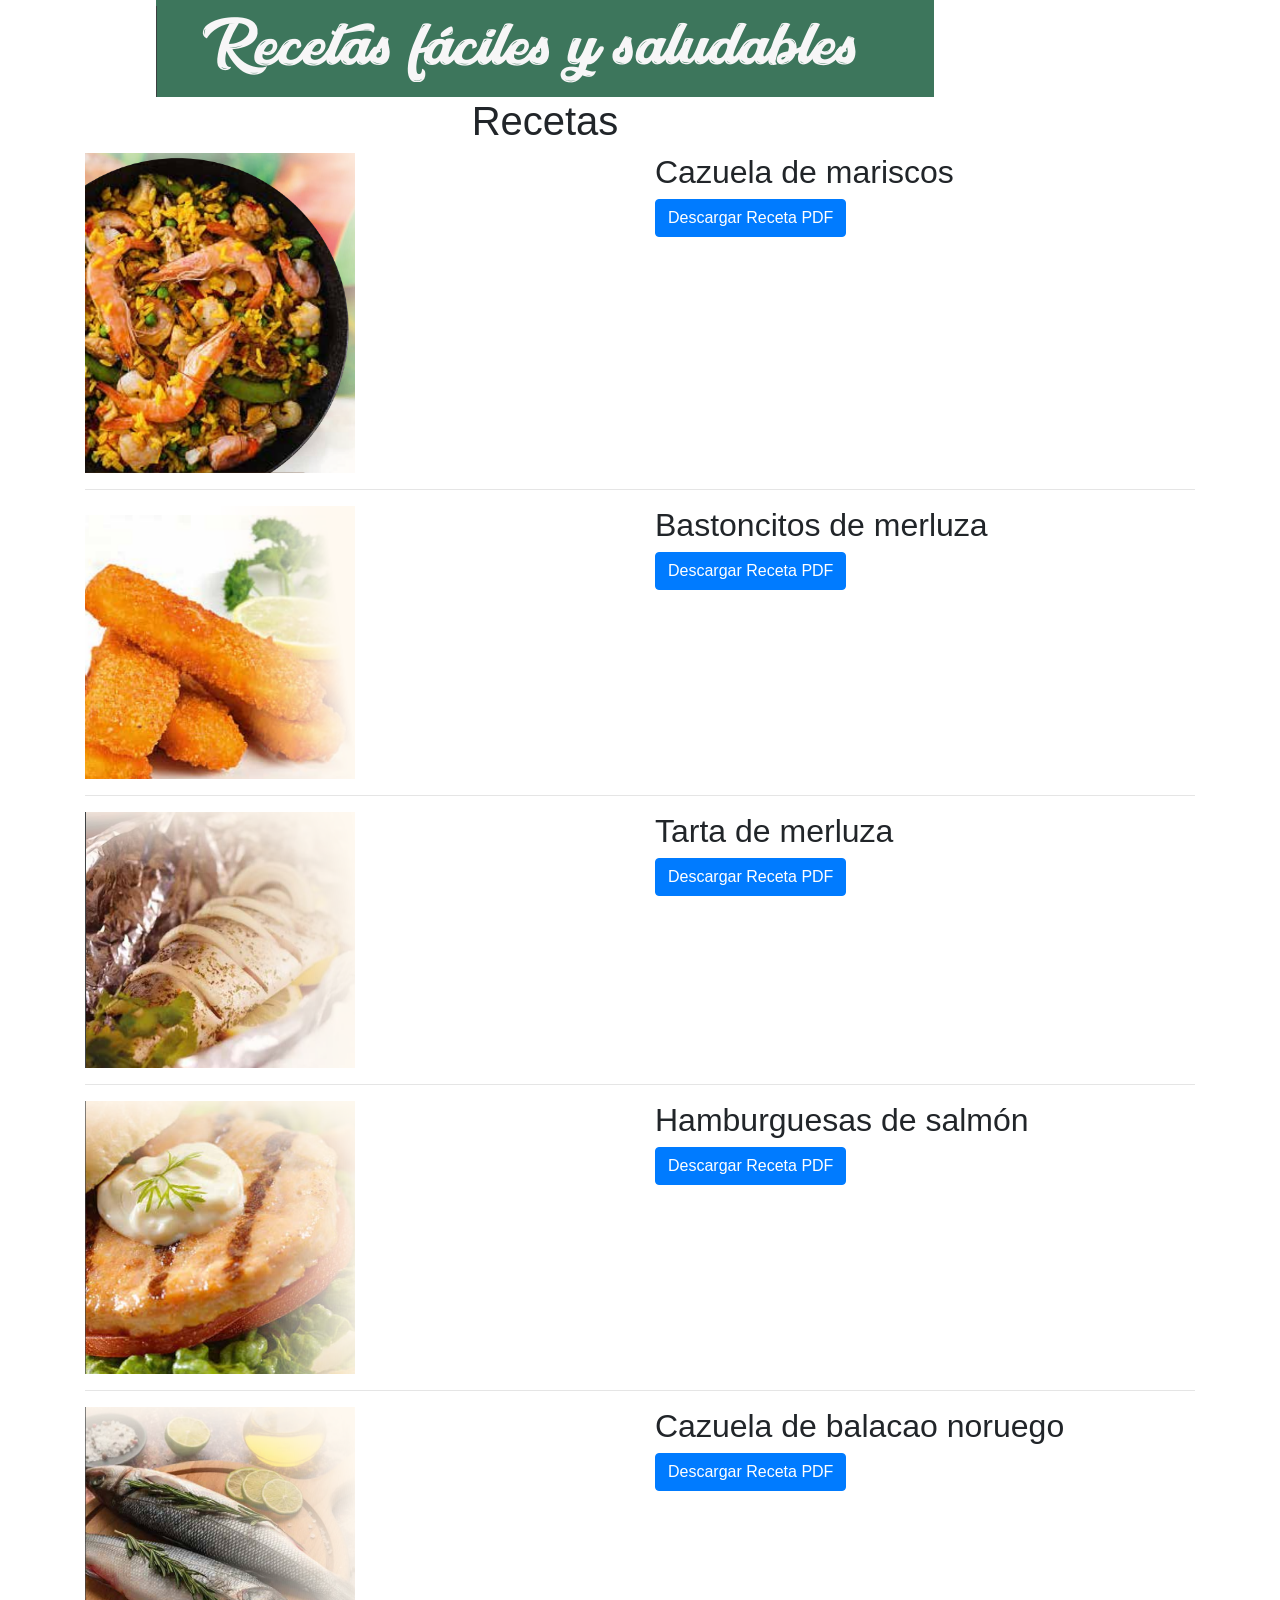
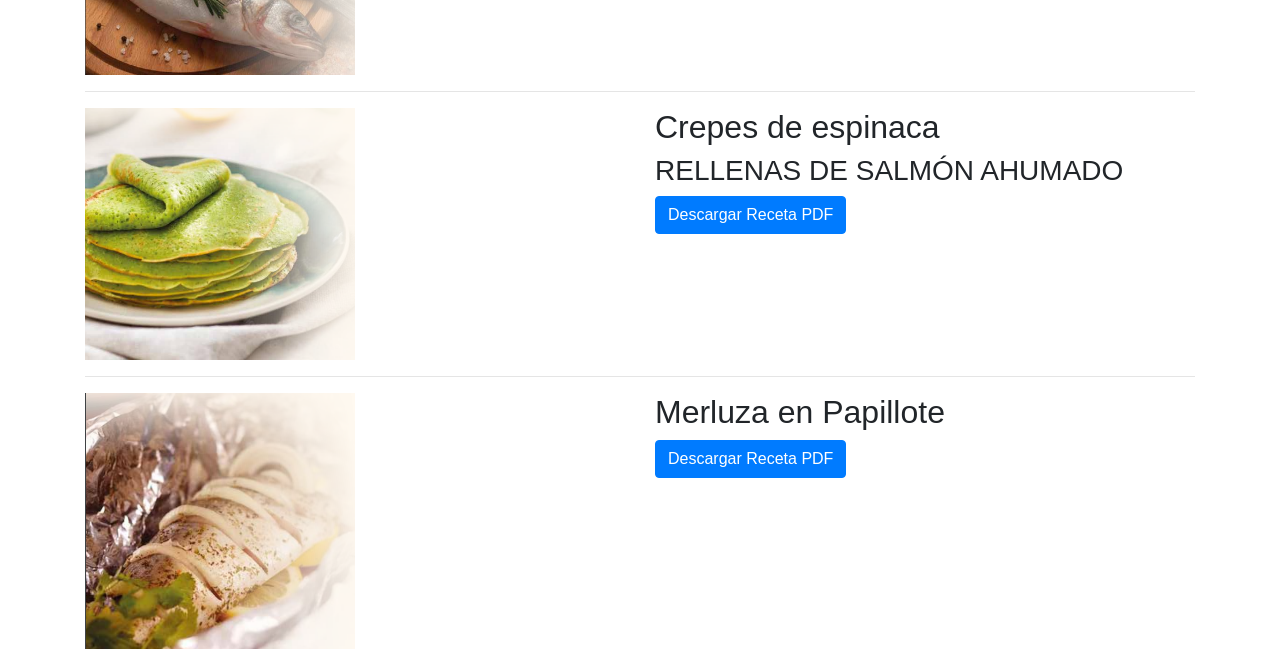
==== index.html @ 76897ef1 "Cambiando Titulo" ====
<!DOCTYPE html>
<html lang="es">
<head>
  <meta charset="UTF-8">
  <meta name="viewport" content="width=device-width, initial-scale=1.0">
  <title>Recetas Frescos</title>
  <link rel="stylesheet" href="https://maxcdn.bootstrapcdn.com/bootstrap/4.5.2/css/bootstrap.min.css">
</head>
<body>

<div class="container">
  <div class="row">
    <div class="col-md-10 text-center">
      <img src="./img/imagentitulo.PNG" class="img-fluid" alt="Imagen Recetas">
    </div>
    <div class="col-md-10 text-center">
      <h1>Recetas</h1>
    </div>
    <hr><hr><hr>
  
<div class="container">
    <div class="row">
      <div class="col-md-6">
        <img src="./img/cazuela.PNG" class="img-fluid w-50" alt="Cazuela de mariscos">
      </div>
      <div class="col-md-6">
        <h2>Cazuela de mariscos</h2>
        <a href="./files/cazuela.pdf" class="btn btn-primary" download>Descargar Receta PDF</a>
      </div>
    </div>
    
    <hr> 
    <div class="row">
        <div class="col-md-6">
          <img src="./img/bastoncitos.PNG" class="img-fluid w-50" alt="Bastoncitos de merluza">
        </div>
        <div class="col-md-6">
          <h2>Bastoncitos de merluza</h2>
          <a href="./files/bastoncitos.pdf" class="btn btn-primary" download>Descargar Receta PDF</a>
        </div>
      </div>

    <hr> 
    <div class="row">
          <div class="col-md-6">
            <img src="./img/merluza.PNG" class="img-fluid w-50" alt="Tarta de merluza">
          </div>
          <div class="col-md-6">
            <h2>Tarta de merluza</h2>
            <a href="./files/merluza.pdf" class="btn btn-primary" download>Descargar Receta PDF</a>
          </div>
        </div>
    
<hr> 
    <div class="row">
          <div class="col-md-6">
            <img src="./img/hamburguesa.PNG" class="img-fluid w-50" alt="Hamburguesas de salmón">
          </div>
          <div class="col-md-6">
            <h2>Hamburguesas de salmón</h2>
            <a href="./files/hamburguesas.pdf" class="btn btn-primary" download>Descargar Receta PDF</a>
          </div>
        </div>  

   
       
<hr> 
<div class="row">
      <div class="col-md-6">
        <img src="./img/cazuelaNoruego.PNG" class="img-fluid w-50" alt="Cazuela de balacao noruego">
      </div>
      <div class="col-md-6">
        <h2>Cazuela de balacao noruego</h2>
        <a href="./files/cazuelaNoruego.pdf" class="btn btn-primary" download>Descargar Receta PDF</a>
      </div>
    </div>  

<hr> 
<div class="row">
      <div class="col-md-6">
        <img src="./img/crepes.PNG" class="img-fluid w-50" alt="Crepes de espinaca">
      </div>
      <div class="col-md-6">
        <h2>Crepes de espinaca</h2>
        <h3>RELLENAS DE SALMÓN AHUMADO</h3>
        
        <a href="./files/crepes.pdf" class="btn btn-primary" download>Descargar Receta PDF</a>
      </div>
    </div>  


    <hr> 
    <div class="row">
          <div class="col-md-6">
            <img src="./img/merluza.PNG" class="img-fluid w-50" alt="Merluza en Papillote">
          </div>
          <div class="col-md-6">
            <h2>Merluza en Papillote</h2>
          
            
            <a href="./files/merluza.pdf" class="btn btn-primary" download>Descargar Receta PDF</a>
          </div>    
        </div>  
        

        

</div>

<script src="https://ajax.googleapis.com/ajax/libs/jquery/3.5.1/jquery.min.js"></script>
<script src="https://cdnjs.cloudflare.com/ajax/libs/popper.js/1.16.0/umd/popper.min.js"></script>
<script src="https://maxcdn.bootstrapcdn.com/bootstrap/4.5.2/js/bootstrap.min.js"></script>
</body>
</html>
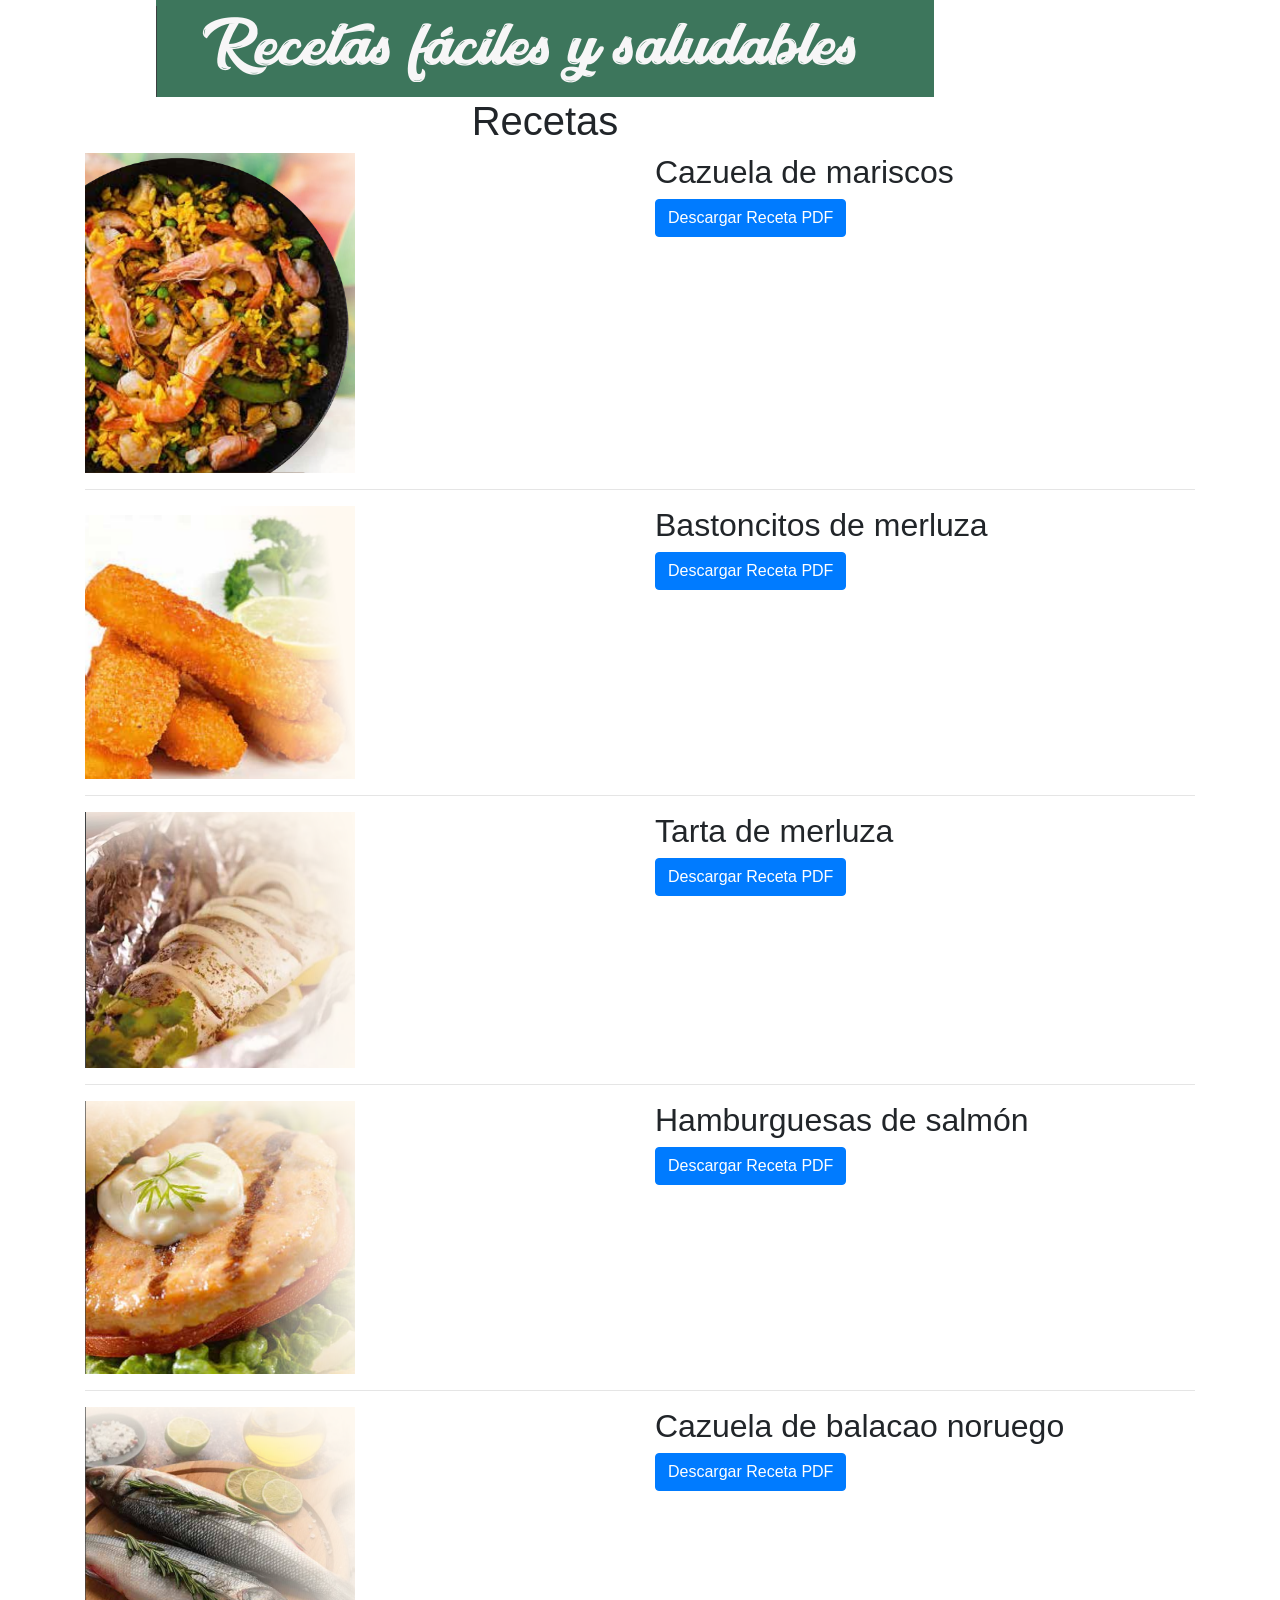
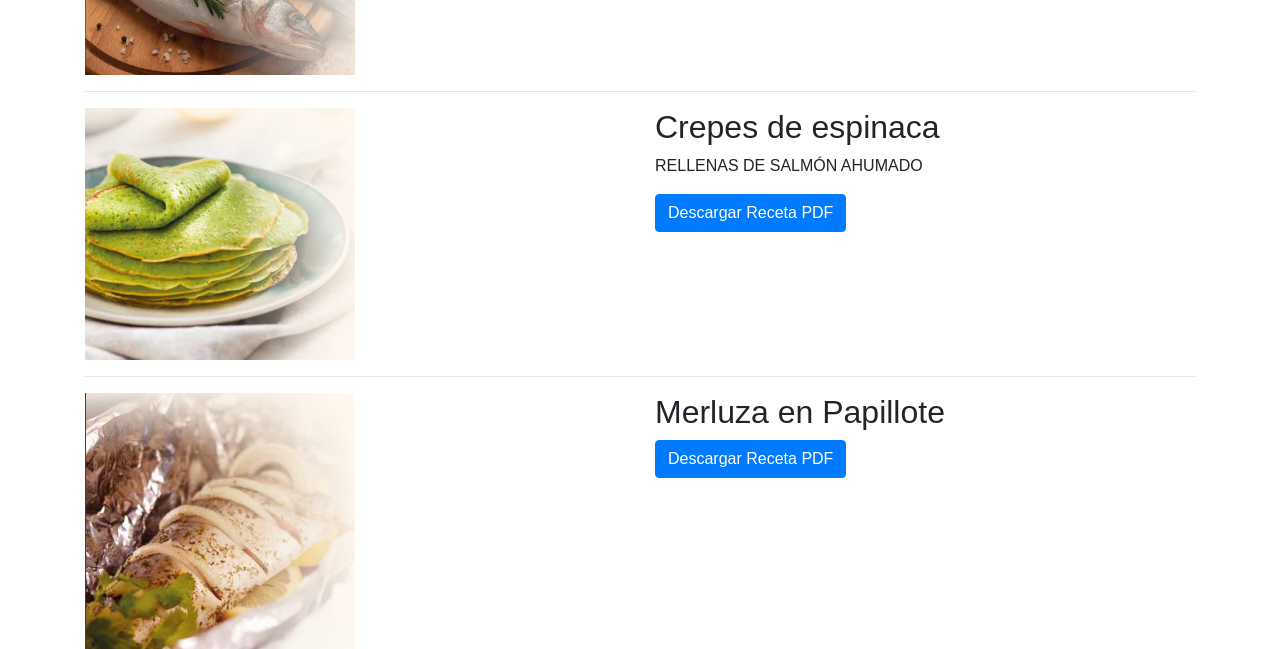
==== commit 4663e208: "Cambiando fuente" ====
--- a/index.html
+++ b/index.html
@@ -4,7 +4,19 @@
   <meta charset="UTF-8">
   <meta name="viewport" content="width=device-width, initial-scale=1.0">
   <title>Recetas Frescos</title>
+  <link rel="stylesheet" href="./src/index.css" />
   <link rel="stylesheet" href="https://maxcdn.bootstrapcdn.com/bootstrap/4.5.2/css/bootstrap.min.css">
+  <link rel="preconnect" href="https://fonts.googleapis.com" />
+    <link rel="preconnect" href="https://fonts.gstatic.com" crossorigin />
+    <link
+      href="https://fonts.googleapis.com/css2?family=Rubik:ital,wght@0,300;0,400;0,500;0,600;0,700;0,800;0,900;1,300;1,400;1,500;1,600;1,700;1,800;1,900&display=swap"
+      rel="stylesheet"
+    />
+    <link
+      href="https://fonts.googleapis.com/css2?family=EB+Garamond:wght@500&display=swap"
+      rel="stylesheet"
+    />
+
 </head>
 <body>
 
@@ -82,7 +94,7 @@
       </div>
       <div class="col-md-6">
         <h2>Crepes de espinaca</h2>
-        <h3>RELLENAS DE SALMÓN AHUMADO</h3>
+        <p>RELLENAS DE SALMÓN AHUMADO</p>
         
         <a href="./files/crepes.pdf" class="btn btn-primary" download>Descargar Receta PDF</a>
       </div>
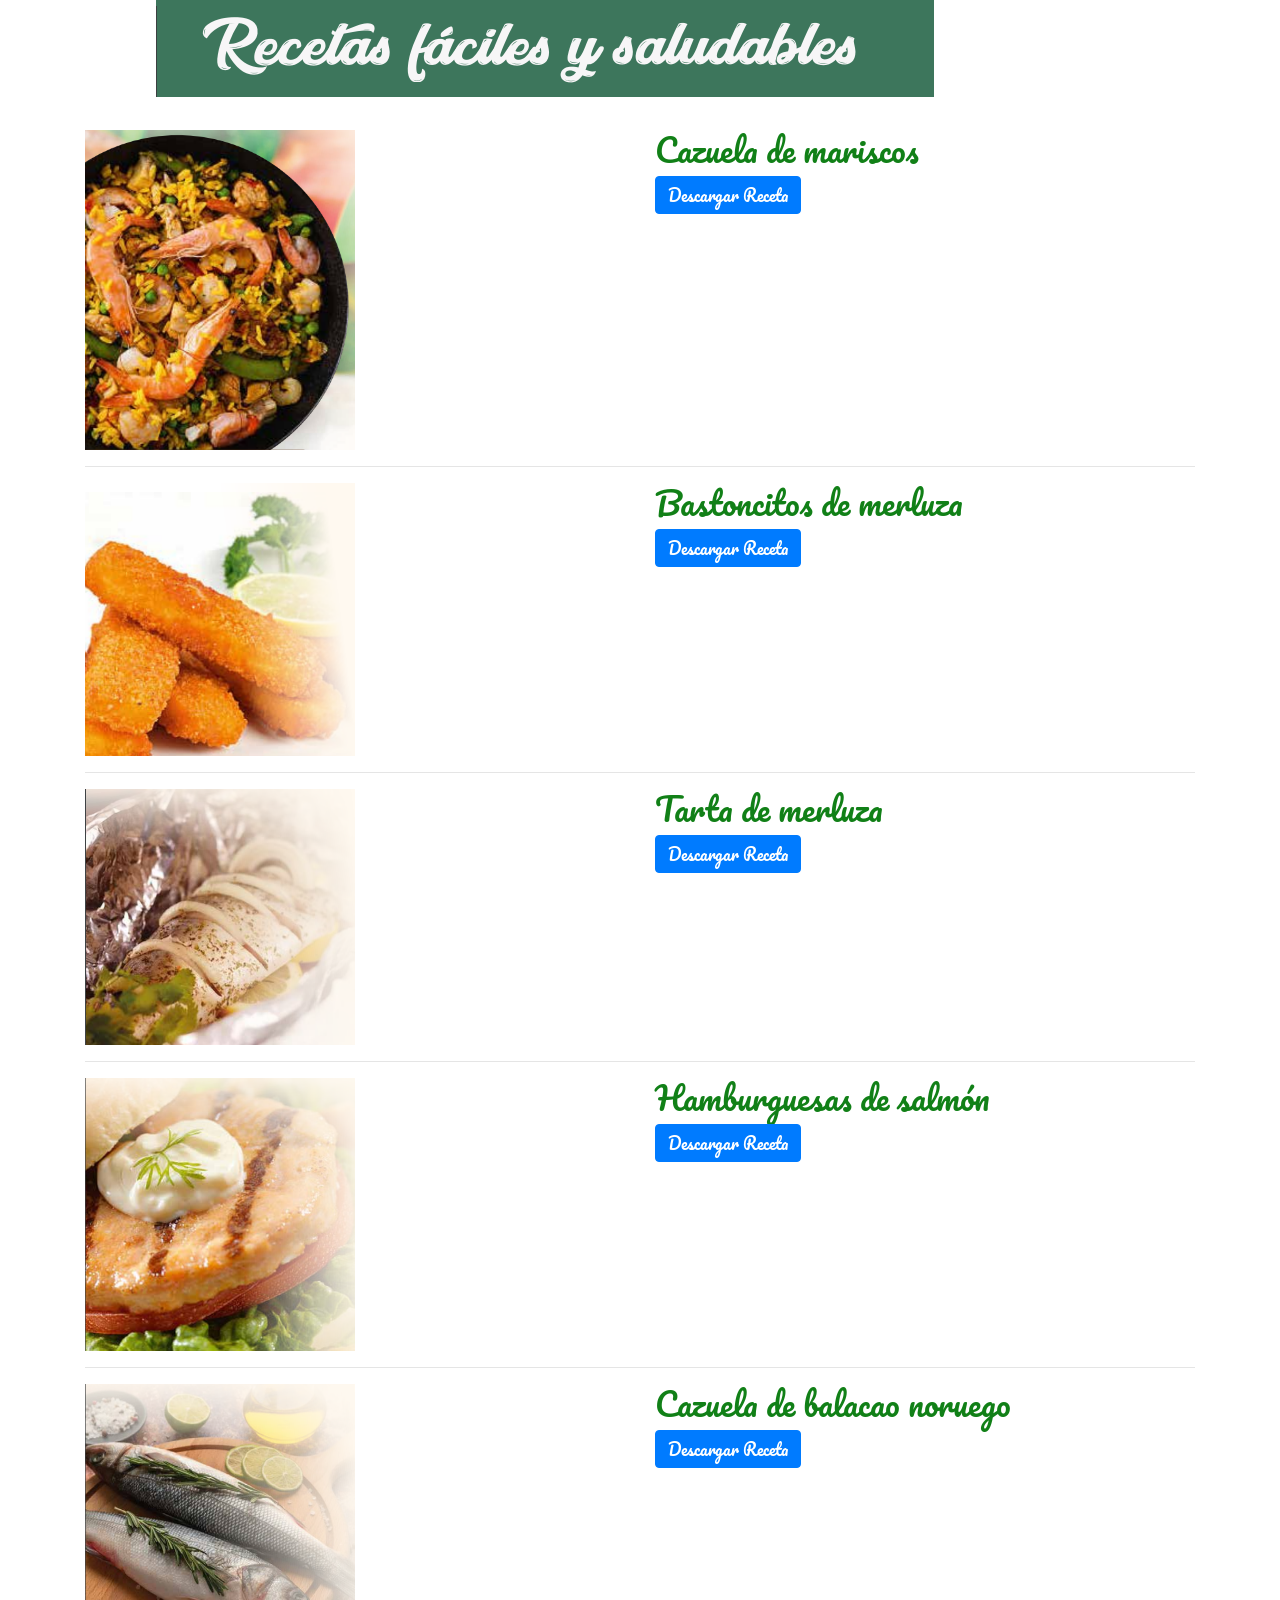
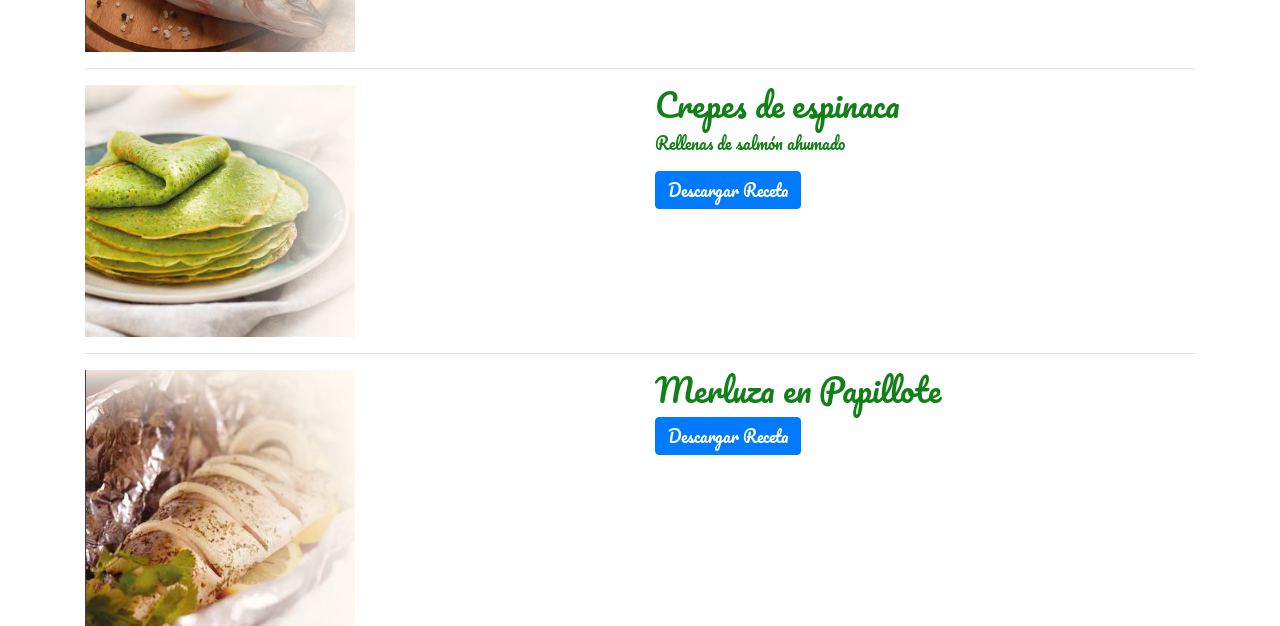
==== commit e0bd8d6f: "Cambiando fuente" ====
--- a/index.html
+++ b/index.html
@@ -4,18 +4,13 @@
   <meta charset="UTF-8">
   <meta name="viewport" content="width=device-width, initial-scale=1.0">
   <title>Recetas Frescos</title>
-  <link rel="stylesheet" href="./src/index.css" />
+  
+  
   <link rel="stylesheet" href="https://maxcdn.bootstrapcdn.com/bootstrap/4.5.2/css/bootstrap.min.css">
-  <link rel="preconnect" href="https://fonts.googleapis.com" />
-    <link rel="preconnect" href="https://fonts.gstatic.com" crossorigin />
-    <link
-      href="https://fonts.googleapis.com/css2?family=Rubik:ital,wght@0,300;0,400;0,500;0,600;0,700;0,800;0,900;1,300;1,400;1,500;1,600;1,700;1,800;1,900&display=swap"
-      rel="stylesheet"
-    />
-    <link
-      href="https://fonts.googleapis.com/css2?family=EB+Garamond:wght@500&display=swap"
-      rel="stylesheet"
-    />
+  
+  <link rel="preconnect" href="https://fonts.googleapis.com">
+  <link rel="preconnect" href="https://fonts.gstatic.com" crossorigin>
+  <link href="https://fonts.googleapis.com/css2?family=Edu+NSW+ACT+Foundation:wght@400..700&family=Pacifico&display=swap" rel="stylesheet">
 
 </head>
 <body>
@@ -26,7 +21,7 @@
       <img src="./img/imagentitulo.PNG" class="img-fluid" alt="Imagen Recetas">
     </div>
     <div class="col-md-10 text-center">
-      <h1>Recetas</h1>
+   
     </div>
     <hr><hr><hr>
   
@@ -37,7 +32,7 @@
       </div>
       <div class="col-md-6">
         <h2>Cazuela de mariscos</h2>
-        <a href="./files/cazuela.pdf" class="btn btn-primary" download>Descargar Receta PDF</a>
+        <a href="./files/cazuela.pdf" class="btn btn-primary" download>Descargar Receta </a>
       </div>
     </div>
     
@@ -48,7 +43,7 @@
         </div>
         <div class="col-md-6">
           <h2>Bastoncitos de merluza</h2>
-          <a href="./files/bastoncitos.pdf" class="btn btn-primary" download>Descargar Receta PDF</a>
+          <a href="./files/bastoncitos.pdf" class="btn btn-primary" download>Descargar Receta </a>
         </div>
       </div>
 
@@ -59,7 +54,7 @@
           </div>
           <div class="col-md-6">
             <h2>Tarta de merluza</h2>
-            <a href="./files/merluza.pdf" class="btn btn-primary" download>Descargar Receta PDF</a>
+            <a href="./files/merluza.pdf" class="btn btn-primary" download>Descargar Receta </a>
           </div>
         </div>
     
@@ -70,7 +65,7 @@
           </div>
           <div class="col-md-6">
             <h2>Hamburguesas de salmón</h2>
-            <a href="./files/hamburguesas.pdf" class="btn btn-primary" download>Descargar Receta PDF</a>
+            <a href="./files/hamburguesas.pdf" class="btn btn-primary" download>Descargar Receta </a>
           </div>
         </div>  
 
@@ -83,7 +78,7 @@
       </div>
       <div class="col-md-6">
         <h2>Cazuela de balacao noruego</h2>
-        <a href="./files/cazuelaNoruego.pdf" class="btn btn-primary" download>Descargar Receta PDF</a>
+        <a href="./files/cazuelaNoruego.pdf" class="btn btn-primary" download>Descargar Receta </a>
       </div>
     </div>  
 
@@ -94,9 +89,9 @@
       </div>
       <div class="col-md-6">
         <h2>Crepes de espinaca</h2>
-        <p>RELLENAS DE SALMÓN AHUMADO</p>
+        <p>Rellenas de salmón ahumado</p>
         
-        <a href="./files/crepes.pdf" class="btn btn-primary" download>Descargar Receta PDF</a>
+        <a href="./files/crepes.pdf" class="btn btn-primary" download>Descargar Receta </a>
       </div>
     </div>  
 
@@ -110,7 +105,7 @@
             <h2>Merluza en Papillote</h2>
           
             
-            <a href="./files/merluza.pdf" class="btn btn-primary" download>Descargar Receta PDF</a>
+            <a href="./files/merluza.pdf" class="btn btn-primary" download>Descargar Receta </a>
           </div>    
         </div>  
         
@@ -122,5 +117,6 @@
 <script src="https://ajax.googleapis.com/ajax/libs/jquery/3.5.1/jquery.min.js"></script>
 <script src="https://cdnjs.cloudflare.com/ajax/libs/popper.js/1.16.0/umd/popper.min.js"></script>
 <script src="https://maxcdn.bootstrapcdn.com/bootstrap/4.5.2/js/bootstrap.min.js"></script>
+<link rel="stylesheet" href="./scr/index.css" />
 </body>
 </html>
--- a/scr/index.css
+++ b/scr/index.css
@@ -0,0 +1,11 @@
+body {
+    font-family: 'Edu NSW ACT Foundation', sans-serif; 
+    font-family: 'Pacifico', cursive;
+    color:rgb(17, 128, 23);
+ /*   background-image: url('../img/back.jpg');  
+    background-size: cover; 
+  background-position: center; 
+  background-attachment: fixed;
+  background-color: rgba(255, 255, 255, 0.5); */
+
+  } 
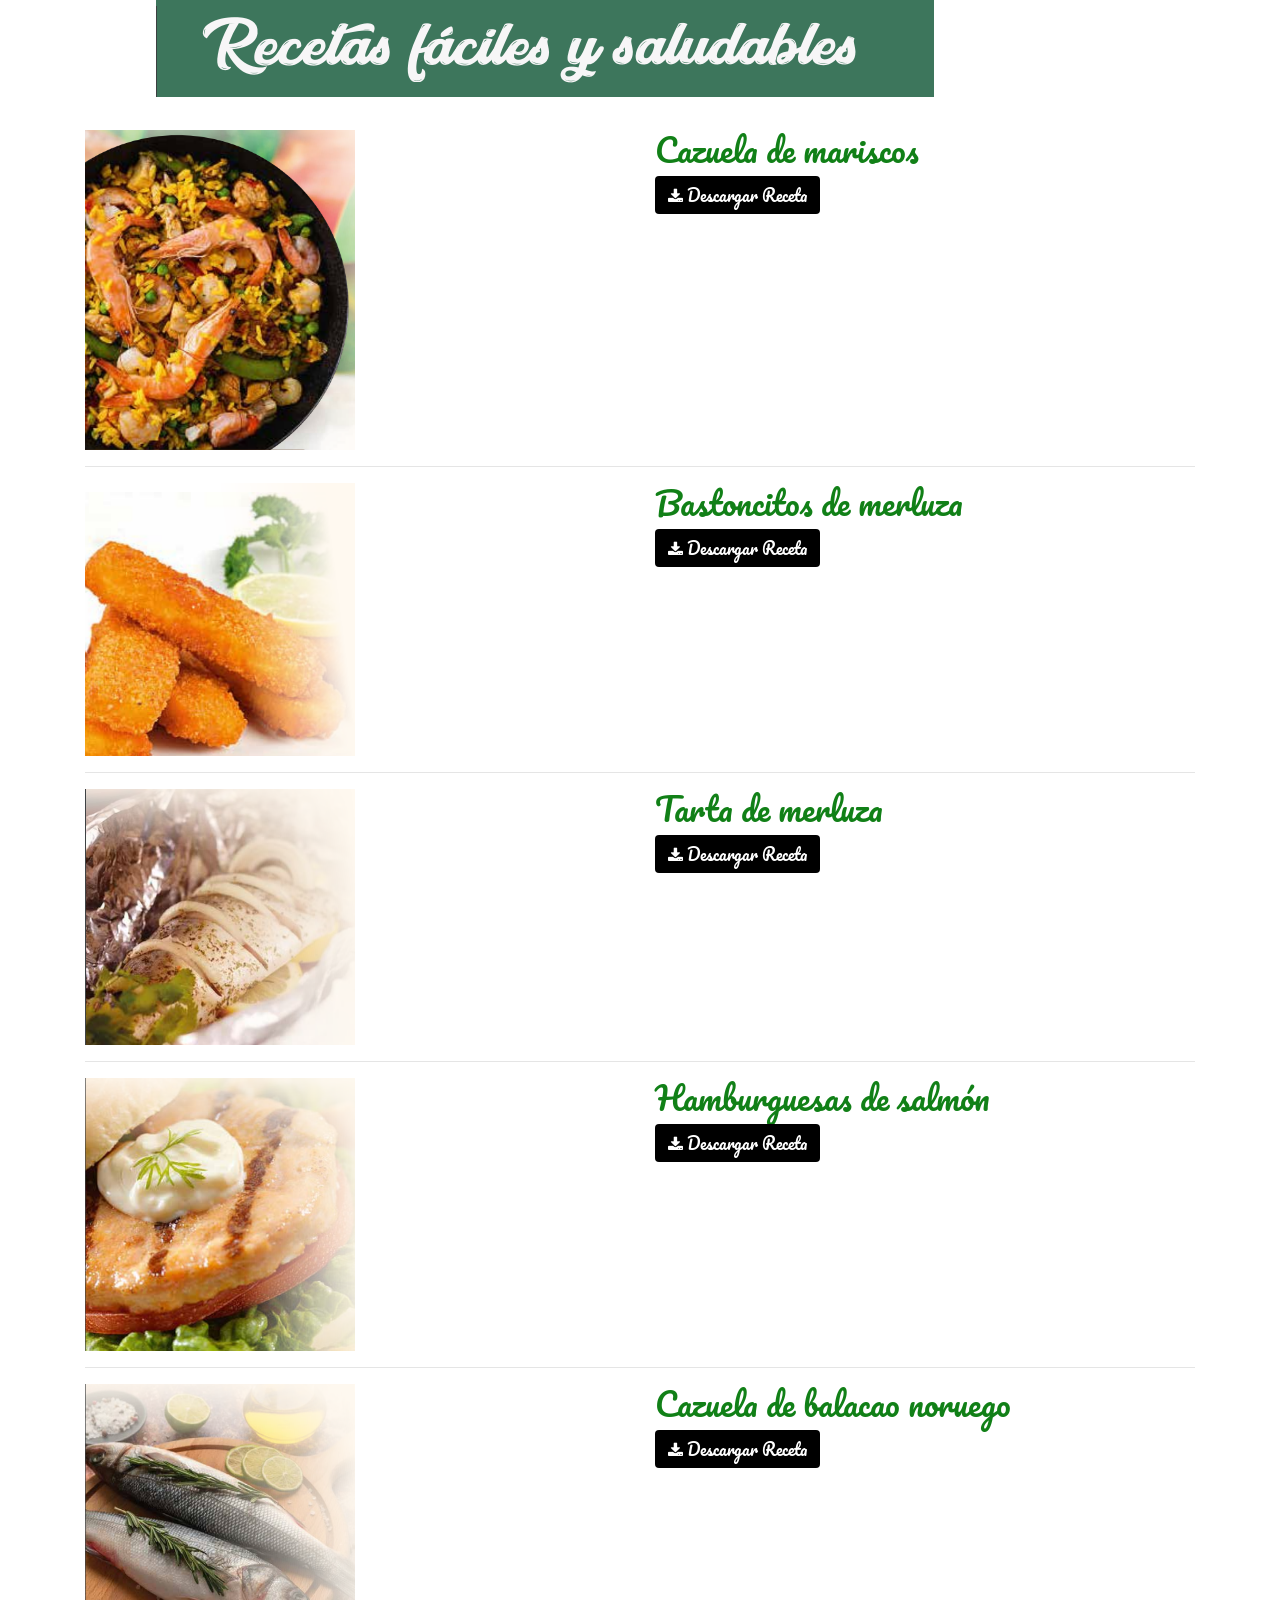
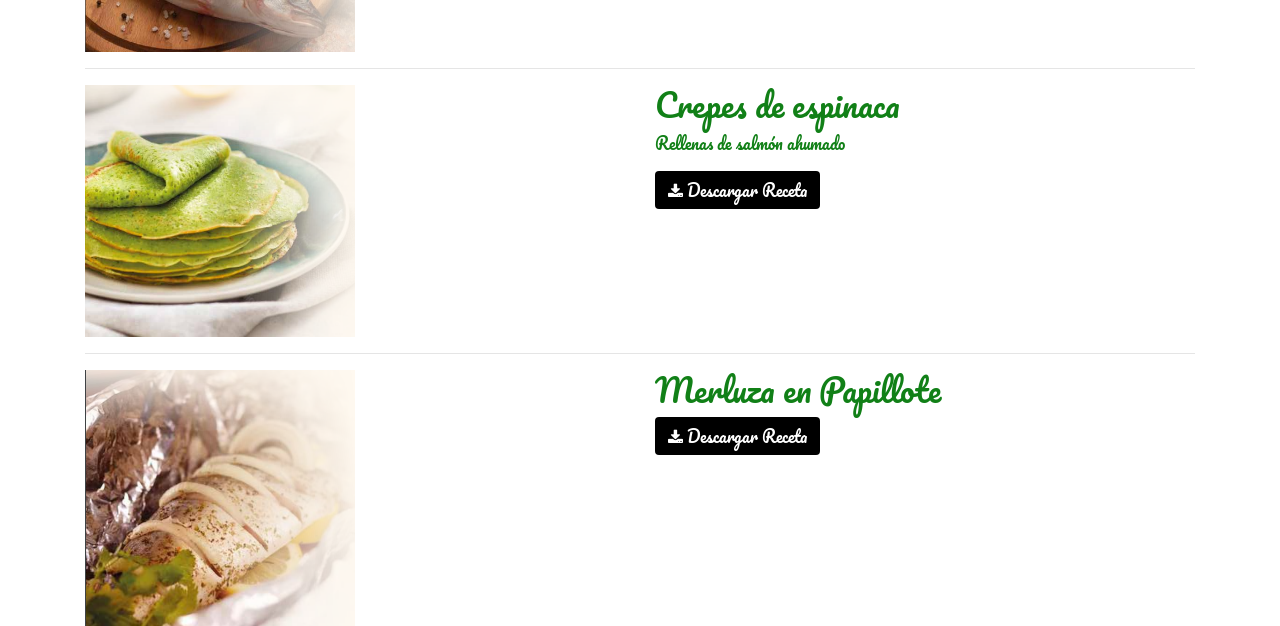
==== commit 9e40fb63: "Agregando icono de descarga" ====
--- a/index.html
+++ b/index.html
@@ -11,6 +11,11 @@
   <link rel="preconnect" href="https://fonts.googleapis.com">
   <link rel="preconnect" href="https://fonts.gstatic.com" crossorigin>
   <link href="https://fonts.googleapis.com/css2?family=Edu+NSW+ACT+Foundation:wght@400..700&family=Pacifico&display=swap" rel="stylesheet">
+  <link rel="stylesheet" href="https://cdnjs.cloudflare.com/ajax/libs/font-awesome/6.0.0-beta3/css/all.min.css" integrity="sha384-BYb9DVH7UmqVUAifnjNvKpFl91U8A+10Rs/4+Btkm9YMKDIHT8YS+V2hZ43nuhF4" crossorigin="anonymous">
+  <link
+  rel="stylesheet"
+  href="https://cdnjs.cloudflare.com/ajax/libs/font-awesome/4.7.0/css/font-awesome.min.css"
+/>
 
 </head>
 <body>
@@ -32,7 +37,7 @@
       </div>
       <div class="col-md-6">
         <h2>Cazuela de mariscos</h2>
-        <a href="./files/cazuela.pdf" class="btn btn-primary" download>Descargar Receta </a>
+        <a href="./files/cazuela.pdf" class="btn botonDescarga" download><i class="fa fa-download"></i> Descargar Receta </a>
       </div>
     </div>
     
@@ -43,7 +48,7 @@
         </div>
         <div class="col-md-6">
           <h2>Bastoncitos de merluza</h2>
-          <a href="./files/bastoncitos.pdf" class="btn btn-primary" download>Descargar Receta </a>
+          <a href="./files/bastoncitos.pdf" class="btn botonDescarga" download><i class="fa fa-download"></i> Descargar Receta </a>
         </div>
       </div>
 
@@ -54,7 +59,7 @@
           </div>
           <div class="col-md-6">
             <h2>Tarta de merluza</h2>
-            <a href="./files/merluza.pdf" class="btn btn-primary" download>Descargar Receta </a>
+            <a href="./files/merluza.pdf"class="btn botonDescarga" download><i class="fa fa-download"></i> Descargar Receta </a>
           </div>
         </div>
     
@@ -65,7 +70,7 @@
           </div>
           <div class="col-md-6">
             <h2>Hamburguesas de salmón</h2>
-            <a href="./files/hamburguesas.pdf" class="btn btn-primary" download>Descargar Receta </a>
+            <a href="./files/hamburguesas.pdf" class="btn botonDescarga" download><i class="fa fa-download"></i> Descargar Receta </a>
           </div>
         </div>  
 
@@ -78,7 +83,7 @@
       </div>
       <div class="col-md-6">
         <h2>Cazuela de balacao noruego</h2>
-        <a href="./files/cazuelaNoruego.pdf" class="btn btn-primary" download>Descargar Receta </a>
+        <a href="./files/cazuelaNoruego.pdf" class="btn botonDescarga" download><i class="fa fa-download"></i> Descargar Receta </a>
       </div>
     </div>  
 
@@ -91,7 +96,7 @@
         <h2>Crepes de espinaca</h2>
         <p>Rellenas de salmón ahumado</p>
         
-        <a href="./files/crepes.pdf" class="btn btn-primary" download>Descargar Receta </a>
+        <a href="./files/crepes.pdf" class="btn botonDescarga" download><i class="fa fa-download"></i> Descargar Receta </a>
       </div>
     </div>  
 
@@ -105,7 +110,7 @@
             <h2>Merluza en Papillote</h2>
           
             
-            <a href="./files/merluza.pdf" class="btn btn-primary" download>Descargar Receta </a>
+            <a href="./files/merluza.pdf" class="btn botonDescarga" download><i class="fa fa-download"></i> Descargar Receta </a>
           </div>    
         </div>  
         
--- a/scr/index.css
+++ b/scr/index.css
@@ -8,4 +8,9 @@
   background-attachment: fixed;
   background-color: rgba(255, 255, 255, 0.5); */
 
-  } +  } 
+
+  .botonDescarga{
+    background-color:black!important;
+    color:white;
+  }
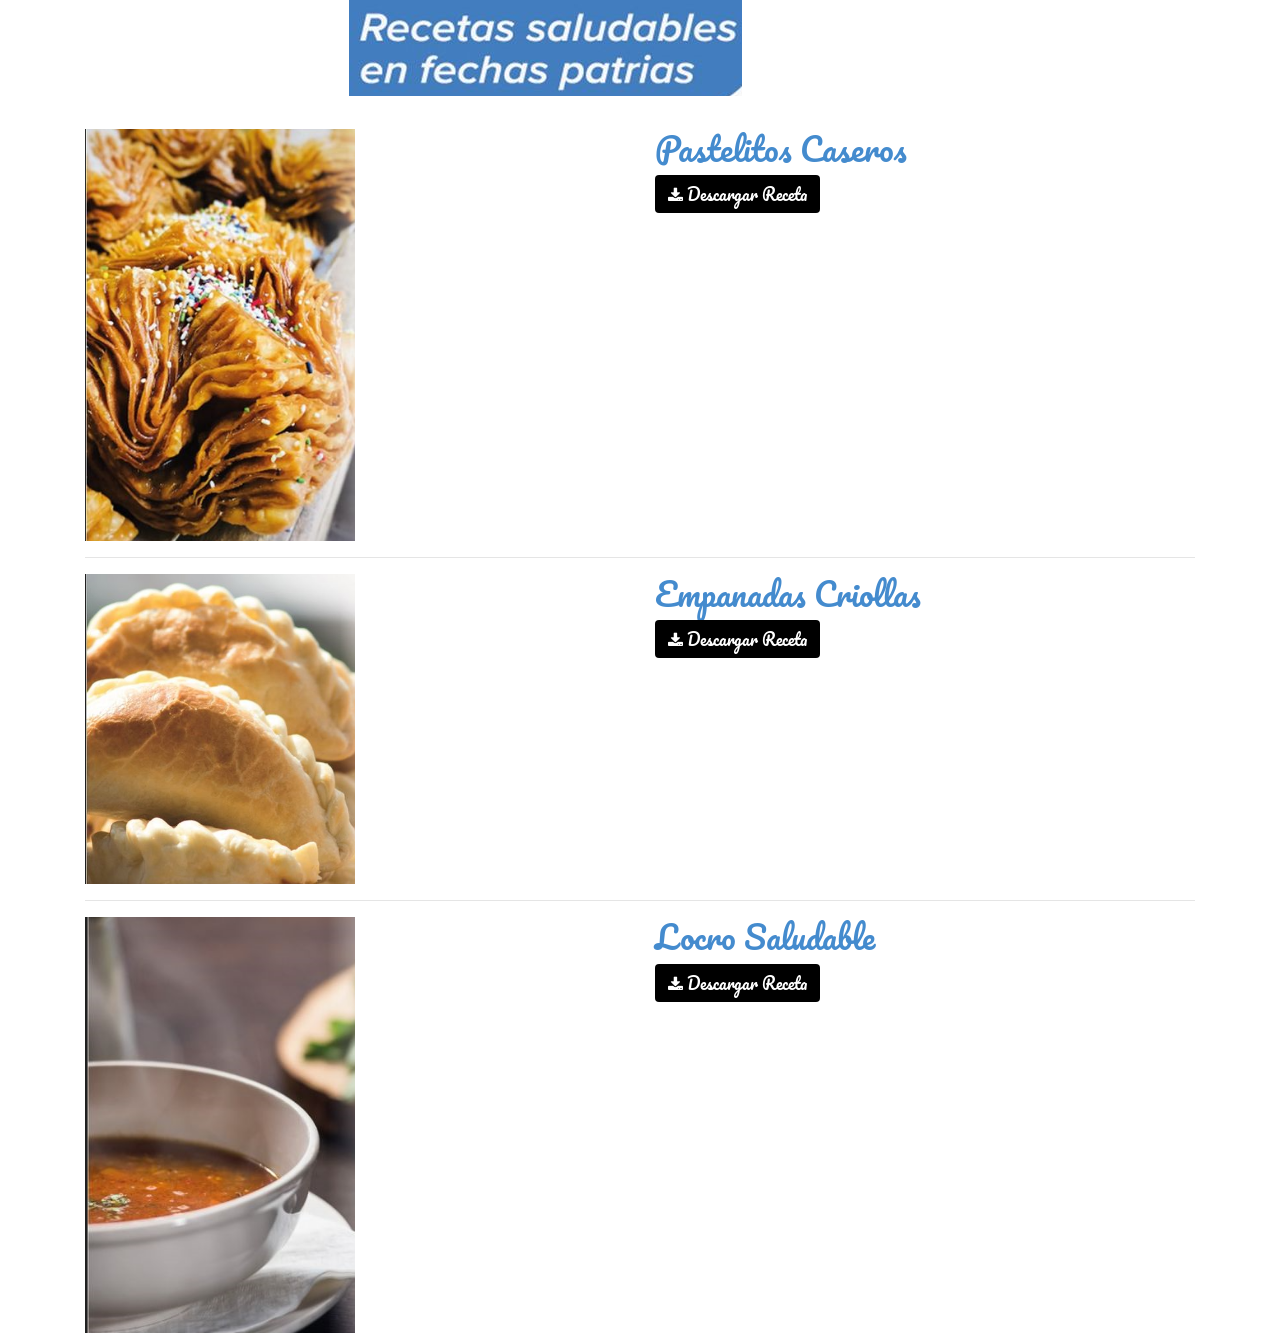
==== commit 573fb699: "cambiando recetas" ====
--- a/index.html
+++ b/index.html
@@ -23,7 +23,7 @@
 <div class="container">
   <div class="row">
     <div class="col-md-10 text-center">
-      <img src="./img/imagentitulo.PNG" class="img-fluid" alt="Imagen Recetas">
+      <img src="./img/imagentitulo2.PNG" class="img-fluid" alt="Imagen Recetas">
     </div>
     <div class="col-md-10 text-center">
    
@@ -33,89 +33,37 @@
 <div class="container">
     <div class="row">
       <div class="col-md-6">
-        <img src="./img/cazuela.PNG" class="img-fluid w-50" alt="Cazuela de mariscos">
+        <img src="./img/pastelitos.PNG" class="img-fluid w-50" alt="Pastelitos Caseros">
       </div>
       <div class="col-md-6">
-        <h2>Cazuela de mariscos</h2>
-        <a href="./files/cazuela.pdf" class="btn botonDescarga" download><i class="fa fa-download"></i> Descargar Receta </a>
+        <h2>Pastelitos Caseros</h2>
+        <a href="./files/pastelitos.pdf" class="btn botonDescarga" download><i class="fa fa-download"></i> Descargar Receta </a>
       </div>
     </div>
     
     <hr> 
     <div class="row">
         <div class="col-md-6">
-          <img src="./img/bastoncitos.PNG" class="img-fluid w-50" alt="Bastoncitos de merluza">
+          <img src="./img/empanadas.PNG" class="img-fluid w-50" alt="Empanadas Criollas">
         </div>
         <div class="col-md-6">
-          <h2>Bastoncitos de merluza</h2>
-          <a href="./files/bastoncitos.pdf" class="btn botonDescarga" download><i class="fa fa-download"></i> Descargar Receta </a>
+          <h2>Empanadas Criollas</h2>
+          <a href="./files/empanadas.pdf" class="btn botonDescarga" download><i class="fa fa-download"></i> Descargar Receta </a>
         </div>
       </div>
 
     <hr> 
     <div class="row">
           <div class="col-md-6">
-            <img src="./img/merluza.PNG" class="img-fluid w-50" alt="Tarta de merluza">
+            <img src="./img/locro.PNG" class="img-fluid w-50" alt="Locro Saludable">
           </div>
           <div class="col-md-6">
-            <h2>Tarta de merluza</h2>
-            <a href="./files/merluza.pdf"class="btn botonDescarga" download><i class="fa fa-download"></i> Descargar Receta </a>
+            <h2>Locro Saludable</h2>
+            <a href="./files/locro.pdf"class="btn botonDescarga" download><i class="fa fa-download"></i> Descargar Receta </a>
           </div>
         </div>
     
-<hr> 
-    <div class="row">
-          <div class="col-md-6">
-            <img src="./img/hamburguesa.PNG" class="img-fluid w-50" alt="Hamburguesas de salmón">
-          </div>
-          <div class="col-md-6">
-            <h2>Hamburguesas de salmón</h2>
-            <a href="./files/hamburguesas.pdf" class="btn botonDescarga" download><i class="fa fa-download"></i> Descargar Receta </a>
-          </div>
-        </div>  
 
-   
-       
-<hr> 
-<div class="row">
-      <div class="col-md-6">
-        <img src="./img/cazuelaNoruego.PNG" class="img-fluid w-50" alt="Cazuela de balacao noruego">
-      </div>
-      <div class="col-md-6">
-        <h2>Cazuela de balacao noruego</h2>
-        <a href="./files/cazuelaNoruego.pdf" class="btn botonDescarga" download><i class="fa fa-download"></i> Descargar Receta </a>
-      </div>
-    </div>  
-
-<hr> 
-<div class="row">
-      <div class="col-md-6">
-        <img src="./img/crepes.PNG" class="img-fluid w-50" alt="Crepes de espinaca">
-      </div>
-      <div class="col-md-6">
-        <h2>Crepes de espinaca</h2>
-        <p>Rellenas de salmón ahumado</p>
-        
-        <a href="./files/crepes.pdf" class="btn botonDescarga" download><i class="fa fa-download"></i> Descargar Receta </a>
-      </div>
-    </div>  
-
-
-    <hr> 
-    <div class="row">
-          <div class="col-md-6">
-            <img src="./img/merluza.PNG" class="img-fluid w-50" alt="Merluza en Papillote">
-          </div>
-          <div class="col-md-6">
-            <h2>Merluza en Papillote</h2>
-          
-            
-            <a href="./files/merluza.pdf" class="btn botonDescarga" download><i class="fa fa-download"></i> Descargar Receta </a>
-          </div>    
-        </div>  
-        
-
-        
 
 </div>
 
--- a/scr/index.css
+++ b/scr/index.css
@@ -1,7 +1,7 @@
 body {
     font-family: 'Edu NSW ACT Foundation', sans-serif; 
     font-family: 'Pacifico', cursive;
-    color:rgb(17, 128, 23);
+    color:rgb(68, 139, 206);
  /*   background-image: url('../img/back.jpg');  
     background-size: cover; 
   background-position: center; 
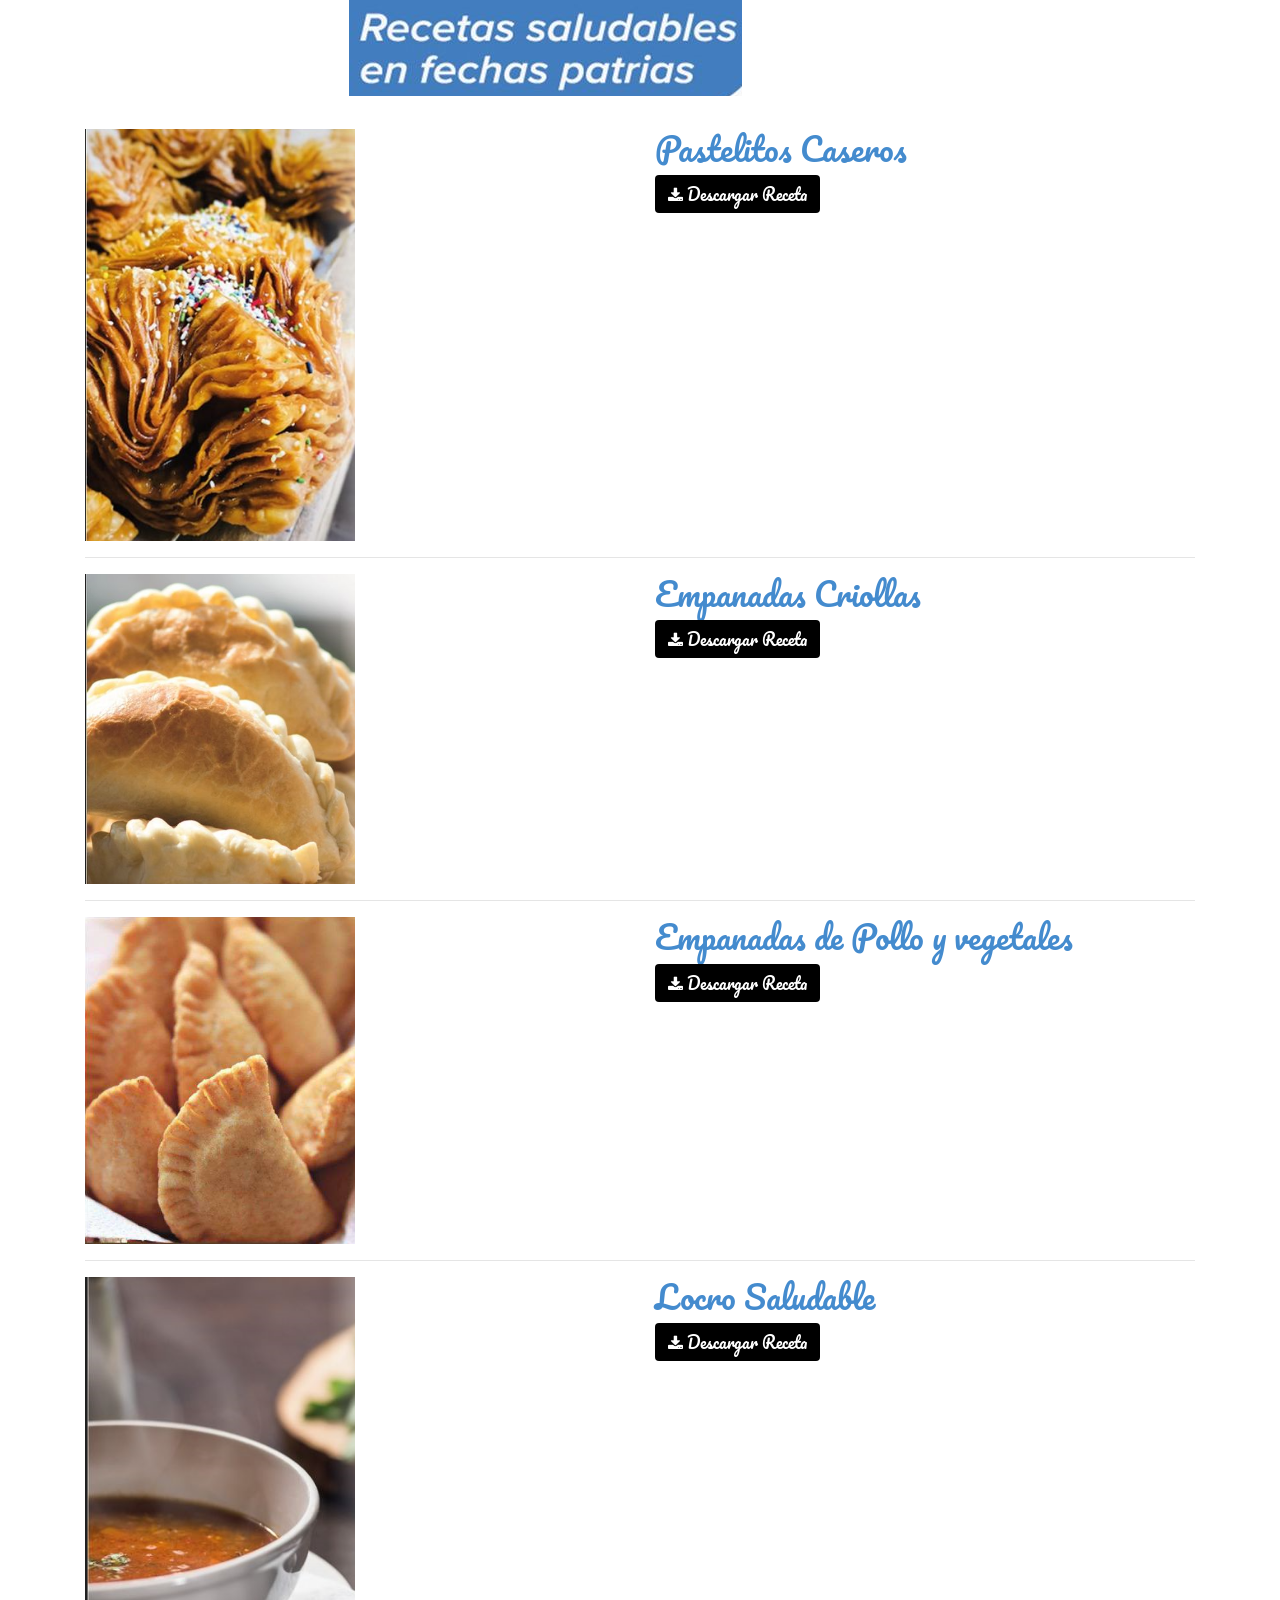
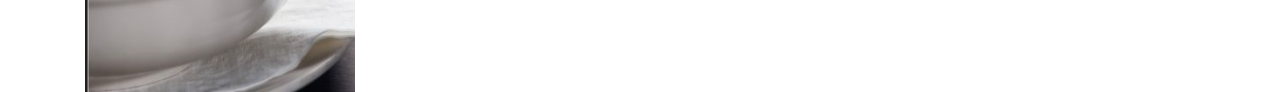
==== commit f5dad388: "agregado de recetas" ====
--- a/index.html
+++ b/index.html
@@ -53,6 +53,18 @@
       </div>
 
     <hr> 
+      <div class="row">
+            <div class="col-md-6">
+              <img src="./img/pollo.PNG" class="img-fluid w-50" alt="Empanadas de Pollo y vegetales">
+            </div>
+            <div class="col-md-6">
+              <h2>Empanadas de Pollo y vegetales</h2>
+              <a href="./files/pollo.pdf"class="btn botonDescarga" download><i class="fa fa-download"></i> Descargar Receta </a>
+            </div>
+          </div>
+
+
+    <hr> 
     <div class="row">
           <div class="col-md-6">
             <img src="./img/locro.PNG" class="img-fluid w-50" alt="Locro Saludable">
@@ -62,6 +74,8 @@
             <a href="./files/locro.pdf"class="btn botonDescarga" download><i class="fa fa-download"></i> Descargar Receta </a>
           </div>
         </div>
+    
+    
     
 
 
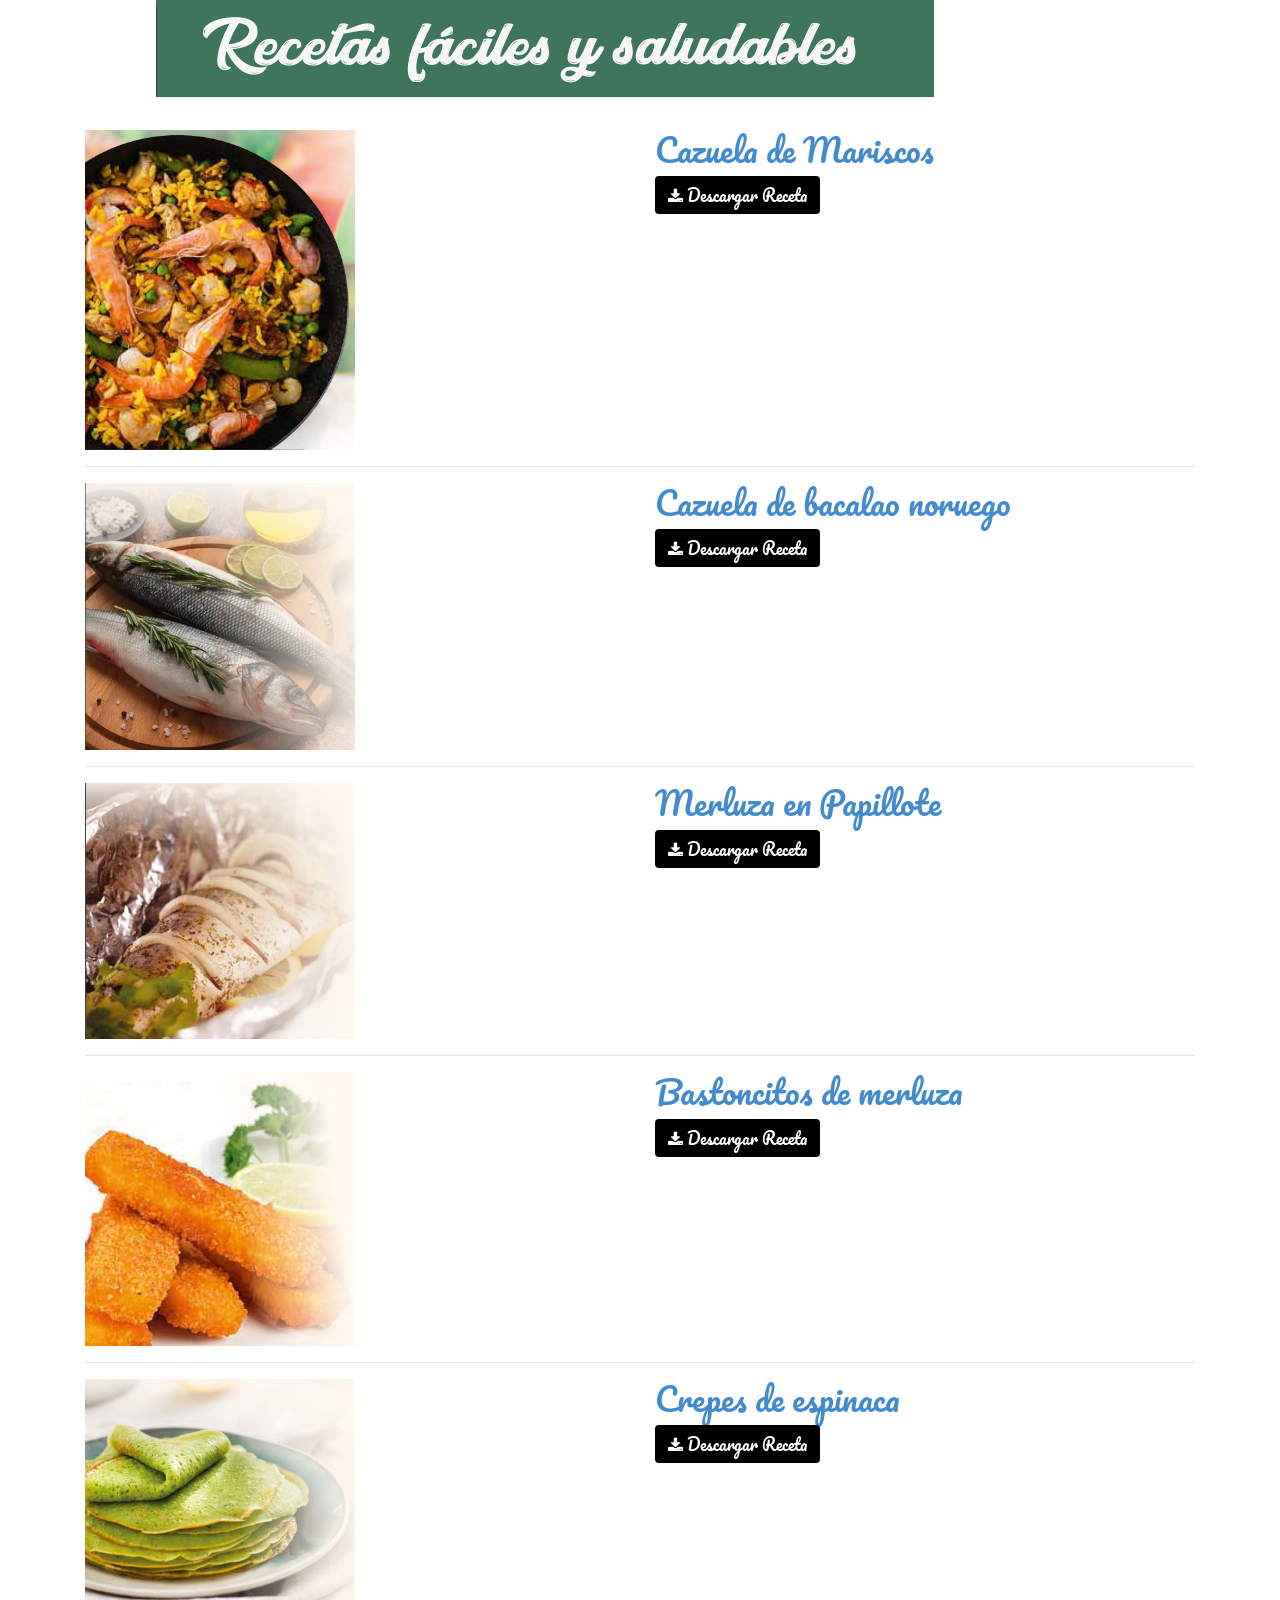
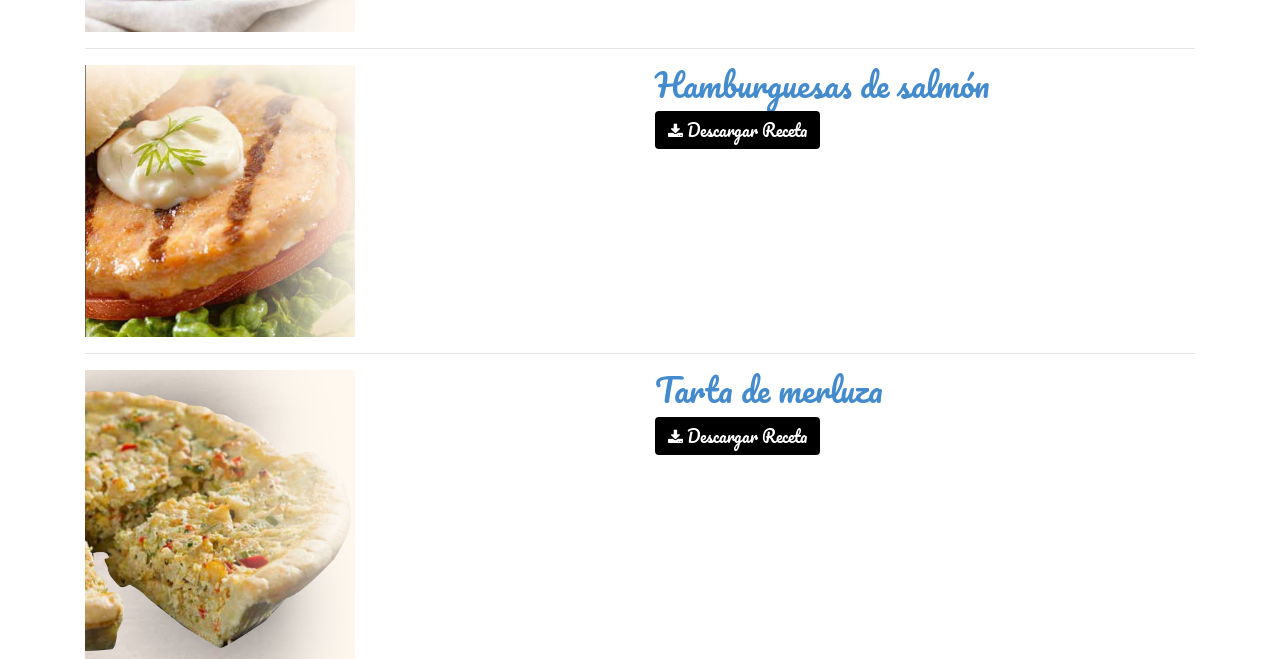
==== commit 5a65c47a: "recetas de pascuas" ====
--- a/index.html
+++ b/index.html
@@ -23,7 +23,7 @@
 <div class="container">
   <div class="row">
     <div class="col-md-10 text-center">
-      <img src="./img/imagentitulo2.PNG" class="img-fluid" alt="Imagen Recetas">
+      <img src="./img/imagentitulo.PNG" class="img-fluid" alt="Imagen Recetas">
     </div>
     <div class="col-md-10 text-center">
    
@@ -33,33 +33,33 @@
 <div class="container">
     <div class="row">
       <div class="col-md-6">
-        <img src="./img/pastelitos.PNG" class="img-fluid w-50" alt="Pastelitos Caseros">
+        <img src="./img/cazuela.PNG" class="img-fluid w-50" alt="Cazuela de Mariscos">
       </div>
       <div class="col-md-6">
-        <h2>Pastelitos Caseros</h2>
-        <a href="./files/pastelitos.pdf" class="btn botonDescarga" download><i class="fa fa-download"></i> Descargar Receta </a>
+        <h2>Cazuela de Mariscos</h2>
+        <a href="./files/cazuela.pdf" class="btn botonDescarga" download><i class="fa fa-download"></i> Descargar Receta </a>
       </div>
     </div>
     
     <hr> 
     <div class="row">
         <div class="col-md-6">
-          <img src="./img/empanadas.PNG" class="img-fluid w-50" alt="Empanadas Criollas">
+          <img src="./img/cazuelaNoruego.PNG" class="img-fluid w-50" alt="Cazuela de bacalao noruego">
         </div>
         <div class="col-md-6">
-          <h2>Empanadas Criollas</h2>
-          <a href="./files/empanadas.pdf" class="btn botonDescarga" download><i class="fa fa-download"></i> Descargar Receta </a>
+          <h2>Cazuela de bacalao noruego</h2>
+          <a href="./files/cazuelaNoruego.pdf" class="btn botonDescarga" download><i class="fa fa-download"></i> Descargar Receta </a>
         </div>
       </div>
 
     <hr> 
       <div class="row">
             <div class="col-md-6">
-              <img src="./img/pollo.PNG" class="img-fluid w-50" alt="Empanadas de Pollo y vegetales">
+              <img src="./img/merluza.PNG" class="img-fluid w-50" alt="Merluza en Papillote">
             </div>
             <div class="col-md-6">
-              <h2>Empanadas de Pollo y vegetales</h2>
-              <a href="./files/pollo.pdf"class="btn botonDescarga" download><i class="fa fa-download"></i> Descargar Receta </a>
+              <h2>Merluza en Papillote</h2>
+              <a href="./files/merluza.pdf"class="btn botonDescarga" download><i class="fa fa-download"></i> Descargar Receta </a>
             </div>
           </div>
 
@@ -67,15 +67,46 @@
     <hr> 
     <div class="row">
           <div class="col-md-6">
-            <img src="./img/locro.PNG" class="img-fluid w-50" alt="Locro Saludable">
+            <img src="./img/bastoncitos.PNG" class="img-fluid w-50" alt="Bastoncitos de merluza">
           </div>
           <div class="col-md-6">
-            <h2>Locro Saludable</h2>
-            <a href="./files/locro.pdf"class="btn botonDescarga" download><i class="fa fa-download"></i> Descargar Receta </a>
+            <h2>Bastoncitos de merluza</h2>
+            <a href="./files/bastoncitos.pdf"class="btn botonDescarga" download><i class="fa fa-download"></i> Descargar Receta </a>
+          </div>
+        </div>
+
+        <hr> 
+    <div class="row">
+          <div class="col-md-6">
+            <img src="./img/crepes.PNG" class="img-fluid w-50" alt="Crepes de espinaca">
+          </div>
+          <div class="col-md-6">
+            <h2>Crepes de espinaca</h2>
+            <a href="./files/crepes.pdf"class="btn botonDescarga" download><i class="fa fa-download"></i> Descargar Receta </a>
+          </div>
+        </div>
+
+        <hr> 
+    <div class="row">
+          <div class="col-md-6">
+            <img src="./img/hamburguesa.PNG" class="img-fluid w-50" alt="Hamburguesas de salmón">
+          </div>
+          <div class="col-md-6">
+            <h2>Hamburguesas de salmón</h2>
+            <a href="./files/hamburguesas.pdf"class="btn botonDescarga" download><i class="fa fa-download"></i> Descargar Receta </a>
           </div>
         </div>
     
-    
+        <hr> 
+    <div class="row">
+          <div class="col-md-6">
+            <img src="./img/tarta.PNG" class="img-fluid w-50" alt="Tarta de merluza">
+          </div>
+          <div class="col-md-6">
+            <h2>Tarta de merluza</h2>
+            <a href="./files/tarta.pdf"class="btn botonDescarga" download><i class="fa fa-download"></i> Descargar Receta </a>
+          </div>
+        </div>
     
 
 
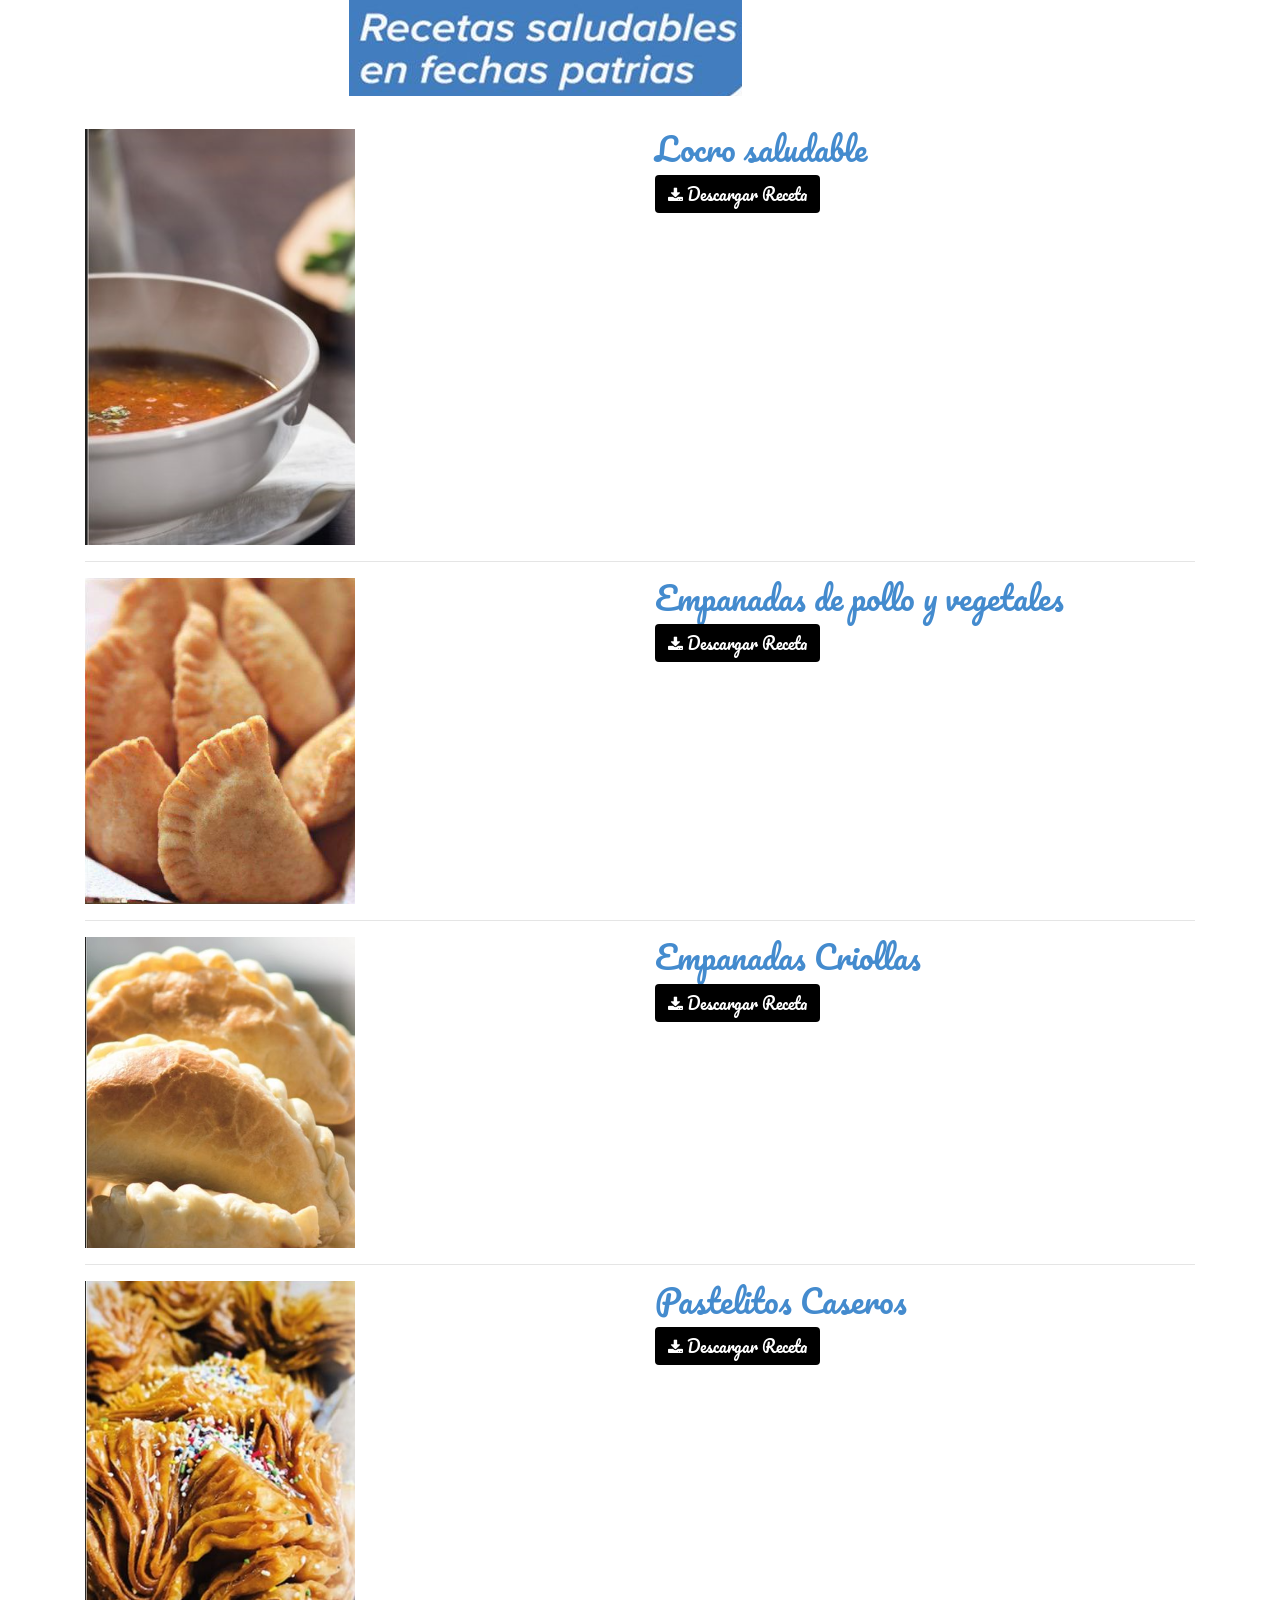
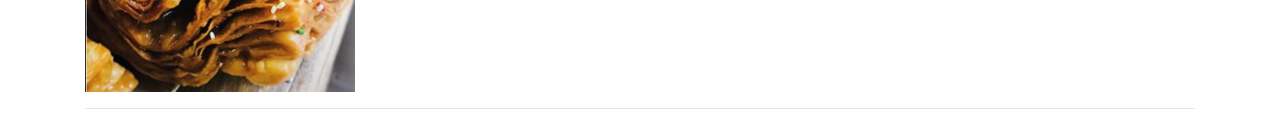
==== commit bdada573: "Modificando productos patrios" ====
--- a/index.html
+++ b/index.html
@@ -23,7 +23,7 @@
 <div class="container">
   <div class="row">
     <div class="col-md-10 text-center">
-      <img src="./img/imagentitulo.PNG" class="img-fluid" alt="Imagen Recetas">
+      <img src="./img/imagentitulo2.PNG" class="img-fluid" alt="Imagen Recetas">
     </div>
     <div class="col-md-10 text-center">
    
@@ -33,33 +33,33 @@
 <div class="container">
     <div class="row">
       <div class="col-md-6">
-        <img src="./img/cazuela.PNG" class="img-fluid w-50" alt="Cazuela de Mariscos">
+        <img src="./img/locro.PNG" class="img-fluid w-50" alt="Locro">
       </div>
       <div class="col-md-6">
-        <h2>Cazuela de Mariscos</h2>
-        <a href="./files/cazuela.pdf" class="btn botonDescarga" download><i class="fa fa-download"></i> Descargar Receta </a>
+        <h2>Locro saludable</h2>
+        <a href="./files/Patrio/locro.pdf" class="btn botonDescarga" download><i class="fa fa-download"></i> Descargar Receta </a>
       </div>
     </div>
     
     <hr> 
     <div class="row">
         <div class="col-md-6">
-          <img src="./img/cazuelaNoruego.PNG" class="img-fluid w-50" alt="Cazuela de bacalao noruego">
+          <img src="./img/pollo.PNG" class="img-fluid w-50" alt="Empanadas de pollo">
         </div>
         <div class="col-md-6">
-          <h2>Cazuela de bacalao noruego</h2>
-          <a href="./files/cazuelaNoruego.pdf" class="btn botonDescarga" download><i class="fa fa-download"></i> Descargar Receta </a>
+          <h2>Empanadas de pollo y vegetales</h2>
+          <a href="./files/Patrio/pollo.pdf" class="btn botonDescarga" download><i class="fa fa-download"></i> Descargar Receta </a>
         </div>
       </div>
 
     <hr> 
       <div class="row">
             <div class="col-md-6">
-              <img src="./img/merluza.PNG" class="img-fluid w-50" alt="Merluza en Papillote">
+              <img src="./img/empanadas.PNG" class="img-fluid w-50" alt="Empanadas Criollas">
             </div>
             <div class="col-md-6">
-              <h2>Merluza en Papillote</h2>
-              <a href="./files/merluza.pdf"class="btn botonDescarga" download><i class="fa fa-download"></i> Descargar Receta </a>
+              <h2>Empanadas Criollas</h2>
+              <a href="./files/Patrio/empanadas.pdf"class="btn botonDescarga" download><i class="fa fa-download"></i> Descargar Receta </a>
             </div>
           </div>
 
@@ -67,48 +67,16 @@
     <hr> 
     <div class="row">
           <div class="col-md-6">
-            <img src="./img/bastoncitos.PNG" class="img-fluid w-50" alt="Bastoncitos de merluza">
+            <img src="./img/pastelitos.PNG" class="img-fluid w-50" alt="Pastelitos">
           </div>
           <div class="col-md-6">
-            <h2>Bastoncitos de merluza</h2>
-            <a href="./files/bastoncitos.pdf"class="btn botonDescarga" download><i class="fa fa-download"></i> Descargar Receta </a>
+            <h2>Pastelitos Caseros</h2>
+            <a href="./files/Patrio/pastelitos.pdf"class="btn botonDescarga" download><i class="fa fa-download"></i> Descargar Receta </a>
           </div>
         </div>
 
         <hr> 
-    <div class="row">
-          <div class="col-md-6">
-            <img src="./img/crepes.PNG" class="img-fluid w-50" alt="Crepes de espinaca">
-          </div>
-          <div class="col-md-6">
-            <h2>Crepes de espinaca</h2>
-            <a href="./files/crepes.pdf"class="btn botonDescarga" download><i class="fa fa-download"></i> Descargar Receta </a>
-          </div>
-        </div>
-
-        <hr> 
-    <div class="row">
-          <div class="col-md-6">
-            <img src="./img/hamburguesa.PNG" class="img-fluid w-50" alt="Hamburguesas de salmón">
-          </div>
-          <div class="col-md-6">
-            <h2>Hamburguesas de salmón</h2>
-            <a href="./files/hamburguesas.pdf"class="btn botonDescarga" download><i class="fa fa-download"></i> Descargar Receta </a>
-          </div>
-        </div>
     
-        <hr> 
-    <div class="row">
-          <div class="col-md-6">
-            <img src="./img/tarta.PNG" class="img-fluid w-50" alt="Tarta de merluza">
-          </div>
-          <div class="col-md-6">
-            <h2>Tarta de merluza</h2>
-            <a href="./files/tarta.pdf"class="btn botonDescarga" download><i class="fa fa-download"></i> Descargar Receta </a>
-          </div>
-        </div>
-    
-
 
 </div>
 
